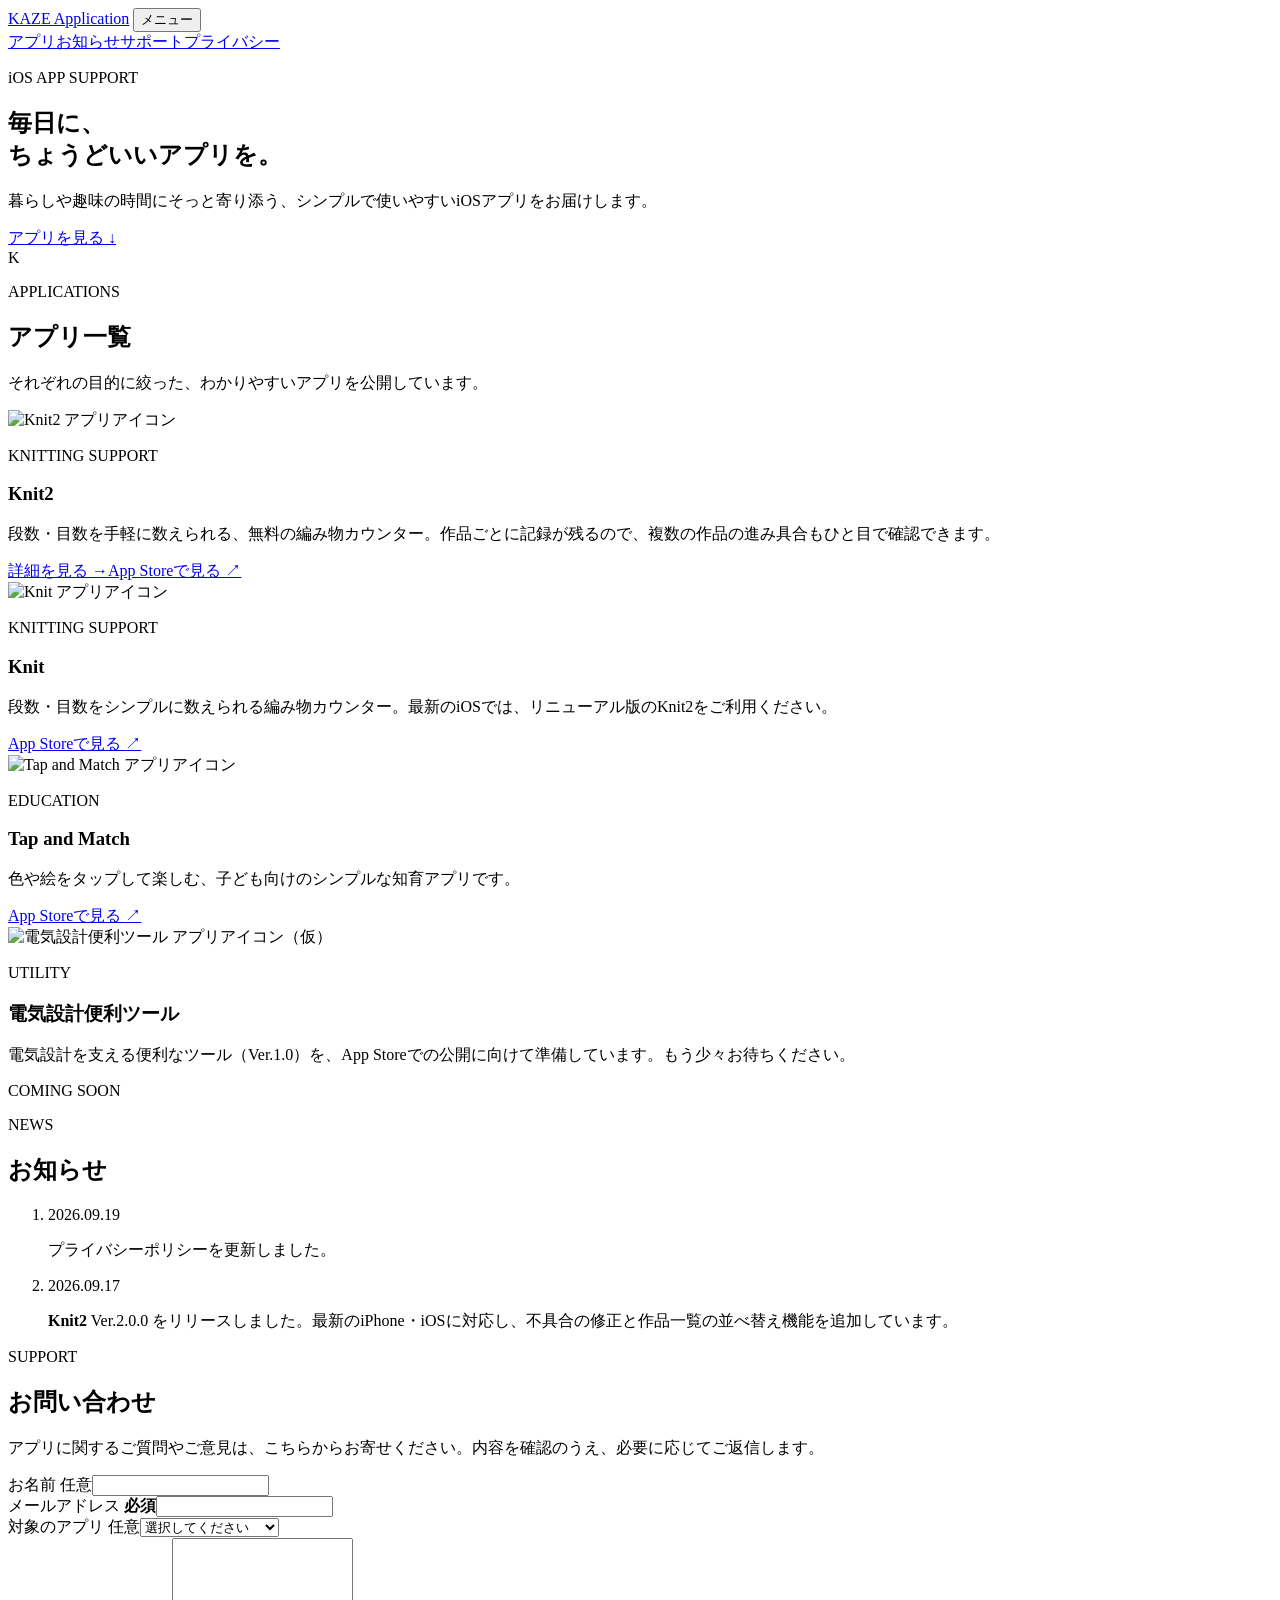
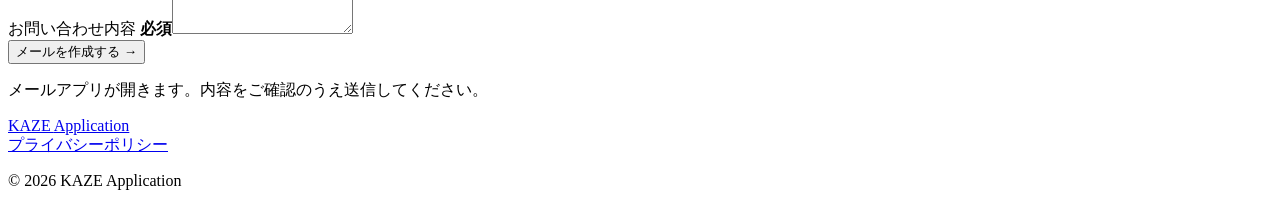
==== public/index.html @ a4b0baba "Add Knit2 detail page and link it from the top page Includes screenshots gallery, features, simple h" ====
<!doctype html>
<html lang="ja">
<head>
  <meta charset="utf-8"><meta name="viewport" content="width=device-width, initial-scale=1">
  <meta name="description" content="KAZE Application のiOSアプリサポートサイトです。">
  <meta property="og:title" content="KAZE Application | iOS App Support"><meta property="og:description" content="KAZE Application のiOSアプリサポートサイトです。"><meta property="og:type" content="website"><meta name="theme-color" content="#fbfbfa"><link rel="icon" href="/favicon.svg" type="image/svg+xml"><title>KAZE Application | iOS App Support</title><link rel="stylesheet" href="/assets/style.css">
</head>
<body>
  <header class="site-header">
    <a class="brand" href="#top" aria-label="KAZE Application ホーム">KAZE <span>Application</span></a>
    <button class="menu-button" type="button" aria-expanded="false" aria-controls="site-nav">メニュー</button>
    <nav id="site-nav" class="site-nav" aria-label="メインメニュー"><a href="#apps">アプリ</a><a href="#updates">お知らせ</a><a href="#support">サポート</a><a href="/policy/">プライバシー</a></nav>
  </header>
  <main id="top">
    <section class="hero">
      <div class="hero-copy"><p class="eyebrow">iOS APP SUPPORT</p><h1>毎日に、<br>ちょうどいいアプリを。</h1><p>暮らしや趣味の時間にそっと寄り添う、シンプルで使いやすいiOSアプリをお届けします。</p><a class="button primary" href="#apps">アプリを見る <span aria-hidden="true">↓</span></a></div>
      <div class="hero-mark" aria-hidden="true"><span>K</span><i></i><i></i><i></i></div>
    </section>
    <section id="apps" class="section apps-section">
      <div class="section-heading"><p class="eyebrow">APPLICATIONS</p><h2>アプリ一覧</h2><p>それぞれの目的に絞った、わかりやすいアプリを公開しています。</p></div>
      <div class="app-grid">
        <article class="app-card featured"><img src="/assets/knit2.png" alt="Knit2 アプリアイコン" width="512" height="512"><div class="app-content"><p class="app-type">KNITTING SUPPORT</p><h3>Knit2</h3><p>段数・目数を手軽に数えられる、無料の編み物カウンター。作品ごとに記録が残るので、複数の作品の進み具合もひと目で確認できます。</p><div class="card-links"><a class="text-link" href="/apps/knit2/">詳細を見る <span aria-hidden="true">→</span></a><a class="text-link" href="https://apps.apple.com/jp/app/id1512656007" target="_blank" rel="noopener noreferrer">App Storeで見る <span aria-hidden="true">↗</span></a></div></div></article>
        <article class="app-card"><img src="/assets/knit.png" alt="Knit アプリアイコン" width="235" height="235"><div class="app-content"><p class="app-type">KNITTING SUPPORT</p><h3>Knit</h3><p>段数・目数をシンプルに数えられる編み物カウンター。最新のiOSでは、リニューアル版のKnit2をご利用ください。</p><a class="text-link" href="https://apps.apple.com/jp/app/id473675243" target="_blank" rel="noopener noreferrer">App Storeで見る <span aria-hidden="true">↗</span></a></div></article>
        <article class="app-card"><img src="/assets/tap-and-match.png" alt="Tap and Match アプリアイコン" width="236" height="236"><div class="app-content"><p class="app-type">EDUCATION</p><h3>Tap and Match</h3><p>色や絵をタップして楽しむ、子ども向けのシンプルな知育アプリです。</p><a class="text-link" href="https://apps.apple.com/jp/app/id899115852" target="_blank" rel="noopener noreferrer">App Storeで見る <span aria-hidden="true">↗</span></a></div></article>
        <article class="app-card coming-soon"><img src="/assets/electrical-tools.svg" alt="電気設計便利ツール アプリアイコン（仮）" width="120" height="120"><div class="app-content"><p class="app-type">UTILITY</p><h3>電気設計便利ツール</h3><p>電気設計を支える便利なツール（Ver.1.0）を、App Storeでの公開に向けて準備しています。もう少々お待ちください。</p><span class="status">COMING SOON</span></div></article>
      </div>
    </section>
    <section id="updates" class="section updates-section"><div class="section-heading"><p class="eyebrow">NEWS</p><h2>お知らせ</h2></div><ol class="update-list"><li><time datetime="2026-09-19">2026.09.19</time><p>プライバシーポリシーを更新しました。</p></li><li><time datetime="2026-09-17">2026.09.17</time><p><strong>Knit2</strong> Ver.2.0.0 をリリースしました。最新のiPhone・iOSに対応し、不具合の修正と作品一覧の並べ替え機能を追加しています。</p></li></ol></section>
    <section id="support" class="section support-section">
      <div class="support-copy"><p class="eyebrow">SUPPORT</p><h2>お問い合わせ</h2><p>アプリに関するご質問やご意見は、こちらからお寄せください。内容を確認のうえ、必要に応じてご返信します。</p></div>
      <form id="contact-form" class="contact-form"><div class="form-row"><label for="name">お名前 <span>任意</span></label><input id="name" name="name" type="text" autocomplete="name"></div><div class="form-row"><label for="email">メールアドレス <b>必須</b></label><input id="email" name="email" type="email" autocomplete="email" required></div><div class="form-row"><label for="app">対象のアプリ <span>任意</span></label><select id="app" name="app"><option value="">選択してください</option><option>Knit2</option><option>Knit</option><option>Tap and Match</option><option>電気設計便利ツール</option><option>その他</option></select></div><div class="form-row"><label for="message">お問い合わせ内容 <b>必須</b></label><textarea id="message" name="message" rows="6" required></textarea></div><button class="button primary" type="submit">メールを作成する <span aria-hidden="true">→</span></button><p class="form-note">メールアプリが開きます。内容をご確認のうえ送信してください。</p></form>
    </section>
  </main>
  <footer class="site-footer"><a class="brand" href="#top">KAZE <span>Application</span></a><div><a href="/policy/">プライバシーポリシー</a><p>© <span id="year">2026</span> KAZE Application</p></div></footer>
  <script src="/assets/site.js"></script>
</body>
</html>
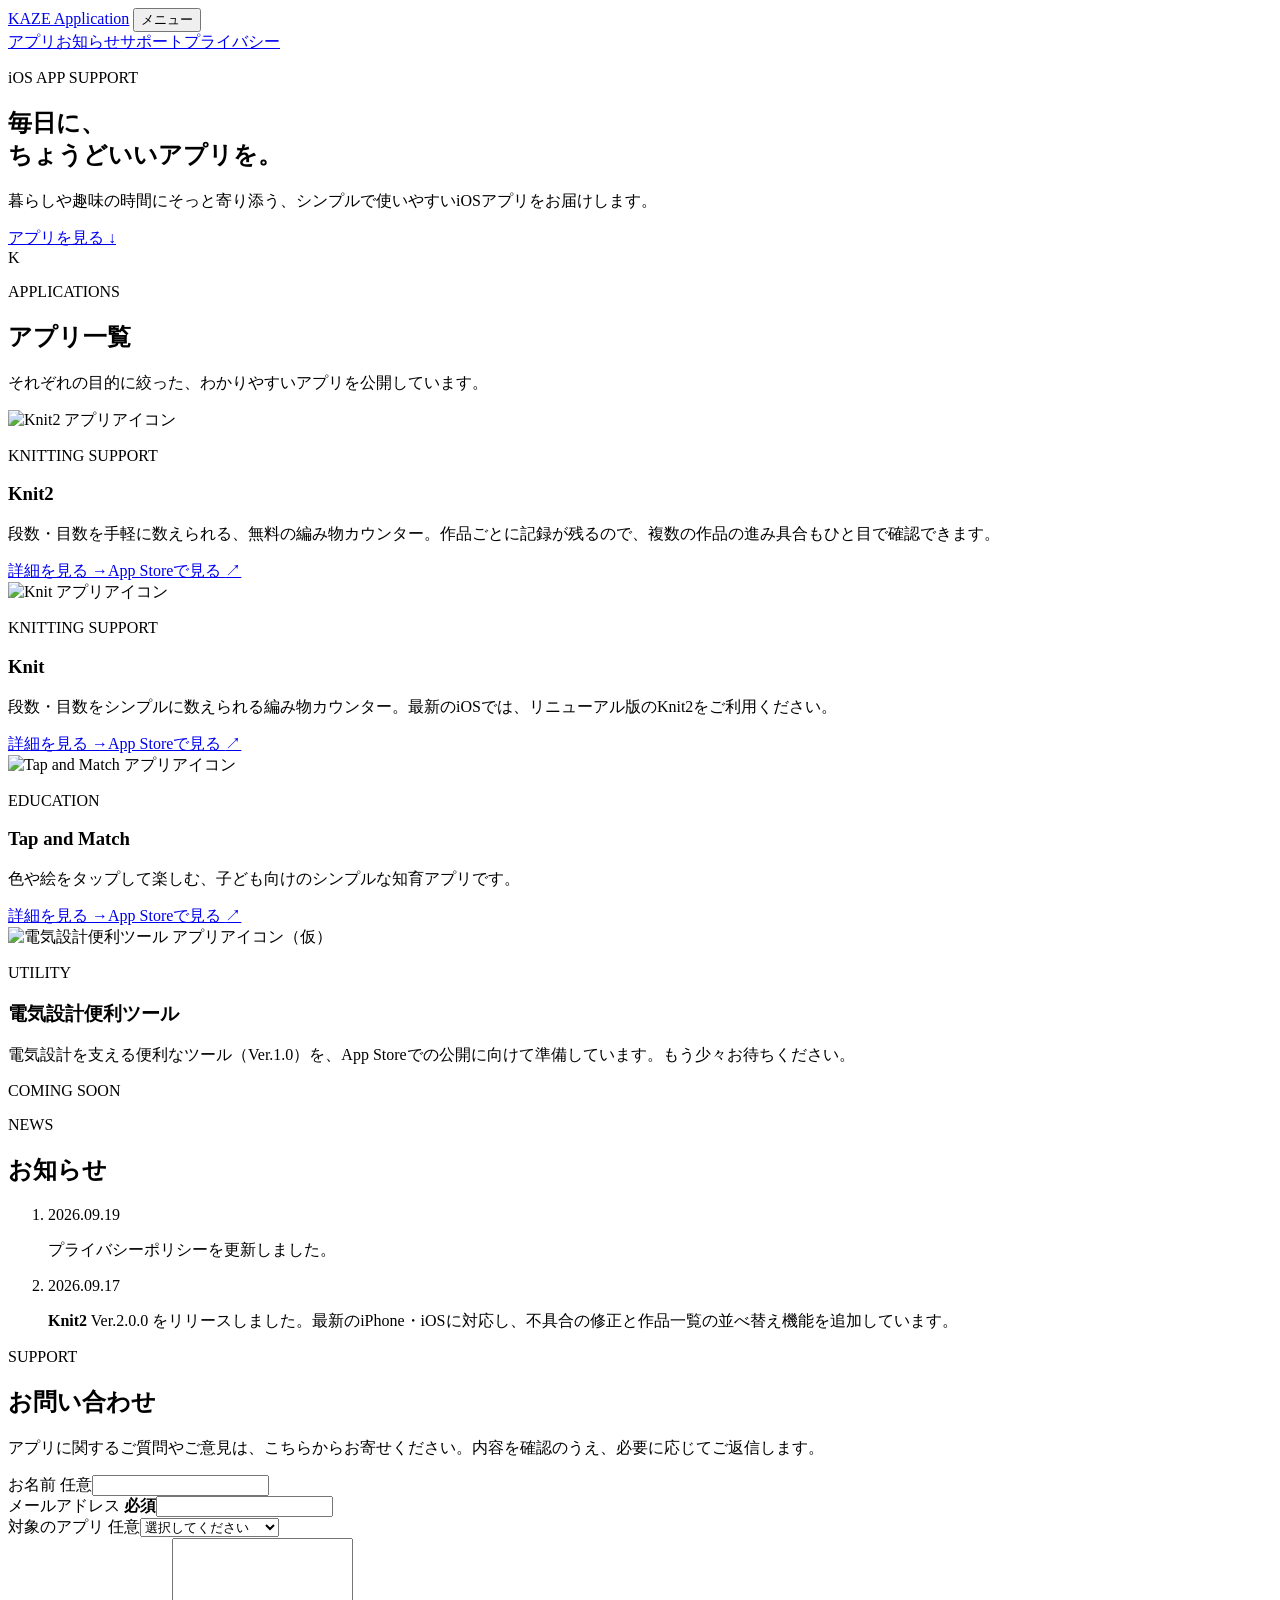
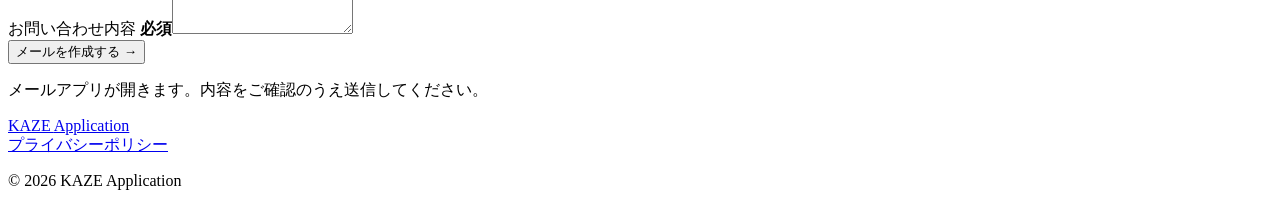
==== commit 7efd5697: "Add Knit and Tap and Match detail pages, link from top page Knit page carries a notice pointing to K" ====
--- a/public/index.html
+++ b/public/index.html
@@ -20,8 +20,8 @@
       <div class="section-heading"><p class="eyebrow">APPLICATIONS</p><h2>アプリ一覧</h2><p>それぞれの目的に絞った、わかりやすいアプリを公開しています。</p></div>
       <div class="app-grid">
         <article class="app-card featured"><img src="/assets/knit2.png" alt="Knit2 アプリアイコン" width="512" height="512"><div class="app-content"><p class="app-type">KNITTING SUPPORT</p><h3>Knit2</h3><p>段数・目数を手軽に数えられる、無料の編み物カウンター。作品ごとに記録が残るので、複数の作品の進み具合もひと目で確認できます。</p><div class="card-links"><a class="text-link" href="/apps/knit2/">詳細を見る <span aria-hidden="true">→</span></a><a class="text-link" href="https://apps.apple.com/jp/app/id1512656007" target="_blank" rel="noopener noreferrer">App Storeで見る <span aria-hidden="true">↗</span></a></div></div></article>
-        <article class="app-card"><img src="/assets/knit.png" alt="Knit アプリアイコン" width="235" height="235"><div class="app-content"><p class="app-type">KNITTING SUPPORT</p><h3>Knit</h3><p>段数・目数をシンプルに数えられる編み物カウンター。最新のiOSでは、リニューアル版のKnit2をご利用ください。</p><a class="text-link" href="https://apps.apple.com/jp/app/id473675243" target="_blank" rel="noopener noreferrer">App Storeで見る <span aria-hidden="true">↗</span></a></div></article>
-        <article class="app-card"><img src="/assets/tap-and-match.png" alt="Tap and Match アプリアイコン" width="236" height="236"><div class="app-content"><p class="app-type">EDUCATION</p><h3>Tap and Match</h3><p>色や絵をタップして楽しむ、子ども向けのシンプルな知育アプリです。</p><a class="text-link" href="https://apps.apple.com/jp/app/id899115852" target="_blank" rel="noopener noreferrer">App Storeで見る <span aria-hidden="true">↗</span></a></div></article>
+        <article class="app-card"><img src="/assets/knit.png" alt="Knit アプリアイコン" width="235" height="235"><div class="app-content"><p class="app-type">KNITTING SUPPORT</p><h3>Knit</h3><p>段数・目数をシンプルに数えられる編み物カウンター。最新のiOSでは、リニューアル版のKnit2をご利用ください。</p><div class="card-links"><a class="text-link" href="/apps/knit/">詳細を見る <span aria-hidden="true">→</span></a><a class="text-link" href="https://apps.apple.com/jp/app/id473675243" target="_blank" rel="noopener noreferrer">App Storeで見る <span aria-hidden="true">↗</span></a></div></div></article>
+        <article class="app-card"><img src="/assets/tap-and-match.png" alt="Tap and Match アプリアイコン" width="236" height="236"><div class="app-content"><p class="app-type">EDUCATION</p><h3>Tap and Match</h3><p>色や絵をタップして楽しむ、子ども向けのシンプルな知育アプリです。</p><div class="card-links"><a class="text-link" href="/apps/tap-and-match/">詳細を見る <span aria-hidden="true">→</span></a><a class="text-link" href="https://apps.apple.com/jp/app/id899115852" target="_blank" rel="noopener noreferrer">App Storeで見る <span aria-hidden="true">↗</span></a></div></div></article>
         <article class="app-card coming-soon"><img src="/assets/electrical-tools.svg" alt="電気設計便利ツール アプリアイコン（仮）" width="120" height="120"><div class="app-content"><p class="app-type">UTILITY</p><h3>電気設計便利ツール</h3><p>電気設計を支える便利なツール（Ver.1.0）を、App Storeでの公開に向けて準備しています。もう少々お待ちください。</p><span class="status">COMING SOON</span></div></article>
       </div>
     </section>
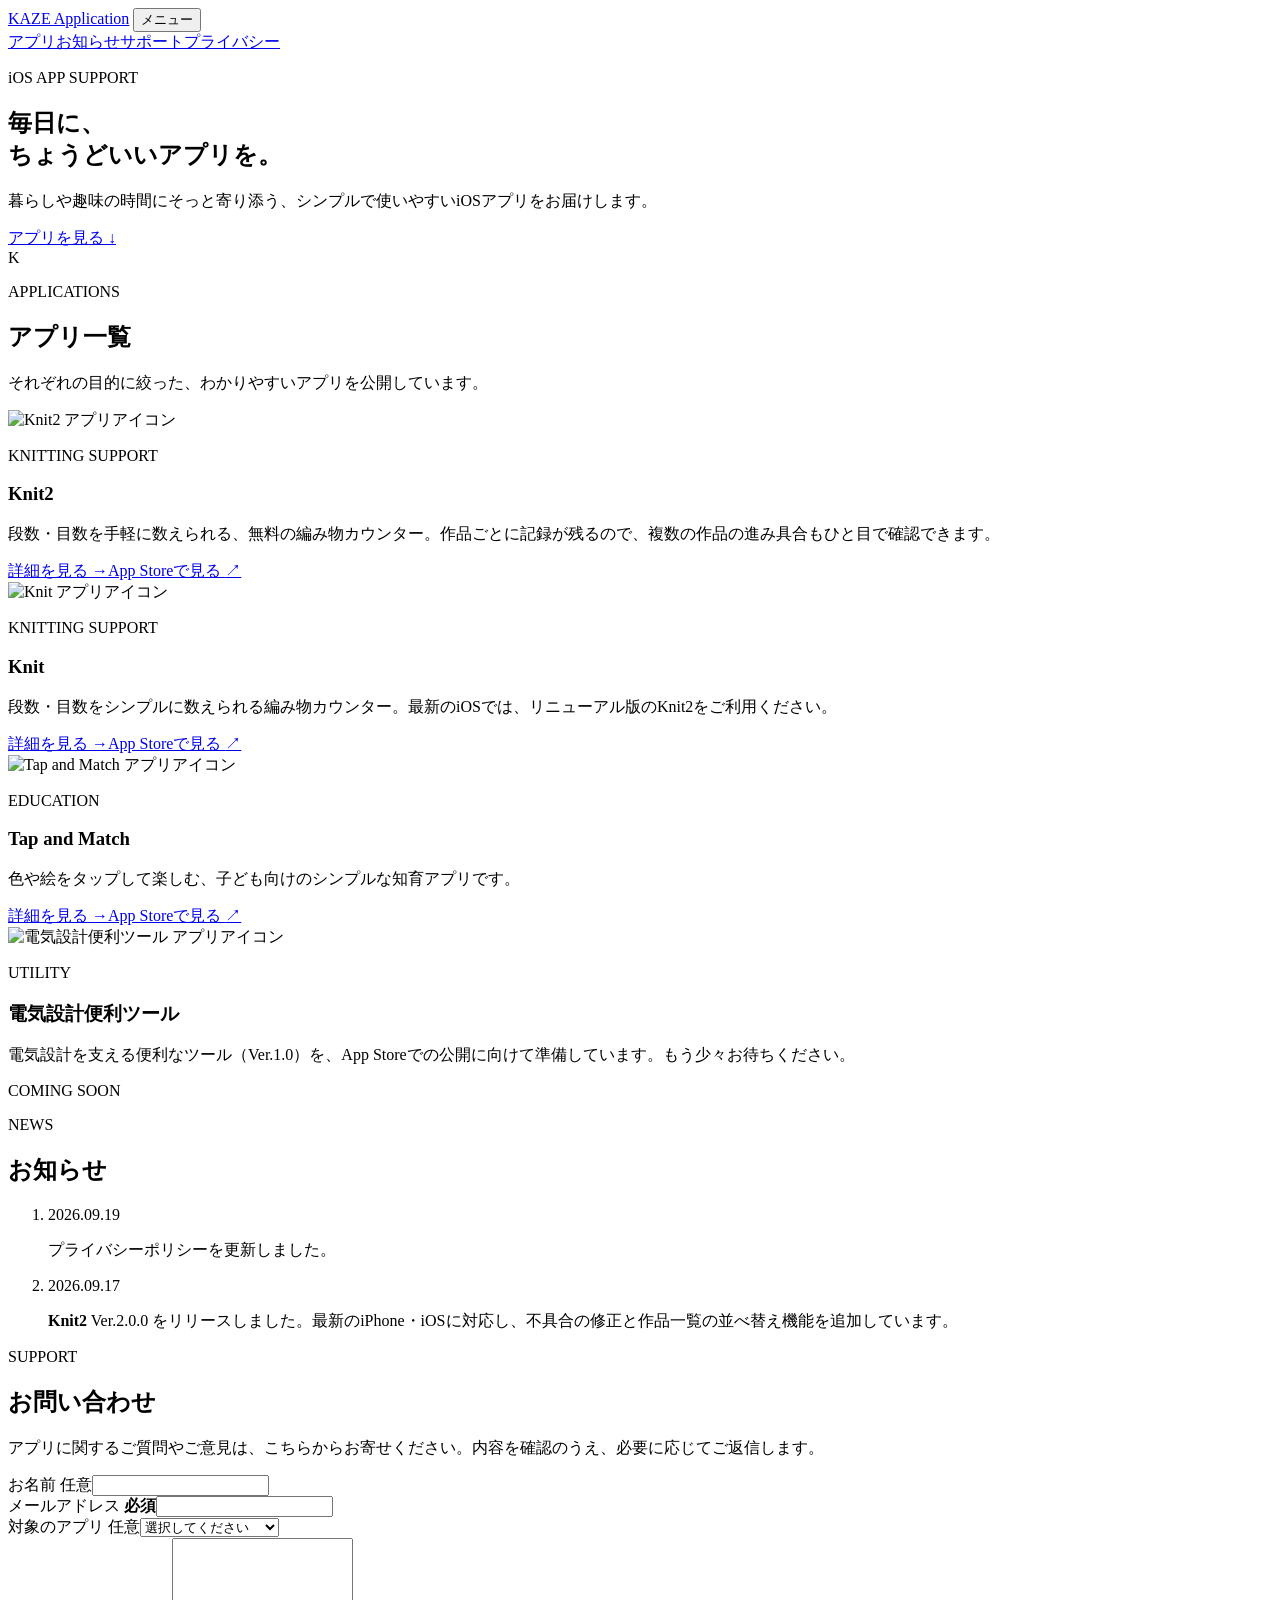
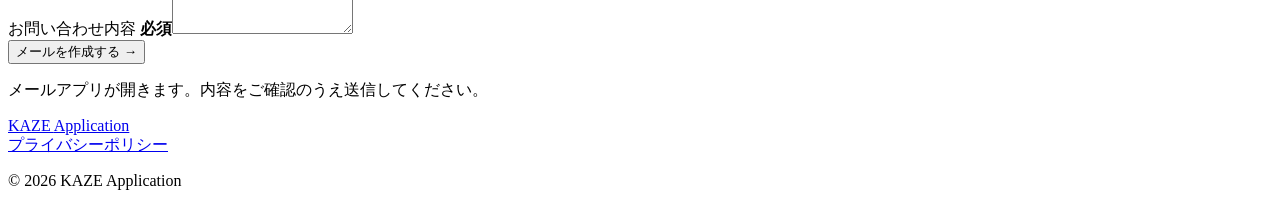
==== commit 0b595768: "Replace Electrical Design Tools placeholder icon with the real app icon Co-Authored-By: Claude Sonne" ====
--- a/public/index.html
+++ b/public/index.html
@@ -22,7 +22,7 @@
         <article class="app-card featured"><img src="/assets/knit2.png" alt="Knit2 アプリアイコン" width="512" height="512"><div class="app-content"><p class="app-type">KNITTING SUPPORT</p><h3>Knit2</h3><p>段数・目数を手軽に数えられる、無料の編み物カウンター。作品ごとに記録が残るので、複数の作品の進み具合もひと目で確認できます。</p><div class="card-links"><a class="text-link" href="/apps/knit2/">詳細を見る <span aria-hidden="true">→</span></a><a class="text-link" href="https://apps.apple.com/jp/app/id1512656007" target="_blank" rel="noopener noreferrer">App Storeで見る <span aria-hidden="true">↗</span></a></div></div></article>
         <article class="app-card"><img src="/assets/knit.png" alt="Knit アプリアイコン" width="235" height="235"><div class="app-content"><p class="app-type">KNITTING SUPPORT</p><h3>Knit</h3><p>段数・目数をシンプルに数えられる編み物カウンター。最新のiOSでは、リニューアル版のKnit2をご利用ください。</p><div class="card-links"><a class="text-link" href="/apps/knit/">詳細を見る <span aria-hidden="true">→</span></a><a class="text-link" href="https://apps.apple.com/jp/app/id473675243" target="_blank" rel="noopener noreferrer">App Storeで見る <span aria-hidden="true">↗</span></a></div></div></article>
         <article class="app-card"><img src="/assets/tap-and-match.png" alt="Tap and Match アプリアイコン" width="236" height="236"><div class="app-content"><p class="app-type">EDUCATION</p><h3>Tap and Match</h3><p>色や絵をタップして楽しむ、子ども向けのシンプルな知育アプリです。</p><div class="card-links"><a class="text-link" href="/apps/tap-and-match/">詳細を見る <span aria-hidden="true">→</span></a><a class="text-link" href="https://apps.apple.com/jp/app/id899115852" target="_blank" rel="noopener noreferrer">App Storeで見る <span aria-hidden="true">↗</span></a></div></div></article>
-        <article class="app-card coming-soon"><img src="/assets/electrical-tools.svg" alt="電気設計便利ツール アプリアイコン（仮）" width="120" height="120"><div class="app-content"><p class="app-type">UTILITY</p><h3>電気設計便利ツール</h3><p>電気設計を支える便利なツール（Ver.1.0）を、App Storeでの公開に向けて準備しています。もう少々お待ちください。</p><span class="status">COMING SOON</span></div></article>
+        <article class="app-card coming-soon"><img src="/assets/electrical-tools.png" alt="電気設計便利ツール アプリアイコン" width="512" height="512"><div class="app-content"><p class="app-type">UTILITY</p><h3>電気設計<span class="nb">便利ツール</span></h3><p>電気設計を支える便利なツール（Ver.1.0）を、App Storeでの公開に向けて準備しています。もう少々お待ちください。</p><span class="status">COMING SOON</span></div></article>
       </div>
     </section>
     <section id="updates" class="section updates-section"><div class="section-heading"><p class="eyebrow">NEWS</p><h2>お知らせ</h2></div><ol class="update-list"><li><time datetime="2026-09-19">2026.09.19</time><p>プライバシーポリシーを更新しました。</p></li><li><time datetime="2026-09-17">2026.09.17</time><p><strong>Knit2</strong> Ver.2.0.0 をリリースしました。最新のiPhone・iOSに対応し、不具合の修正と作品一覧の並べ替え機能を追加しています。</p></li></ol></section>
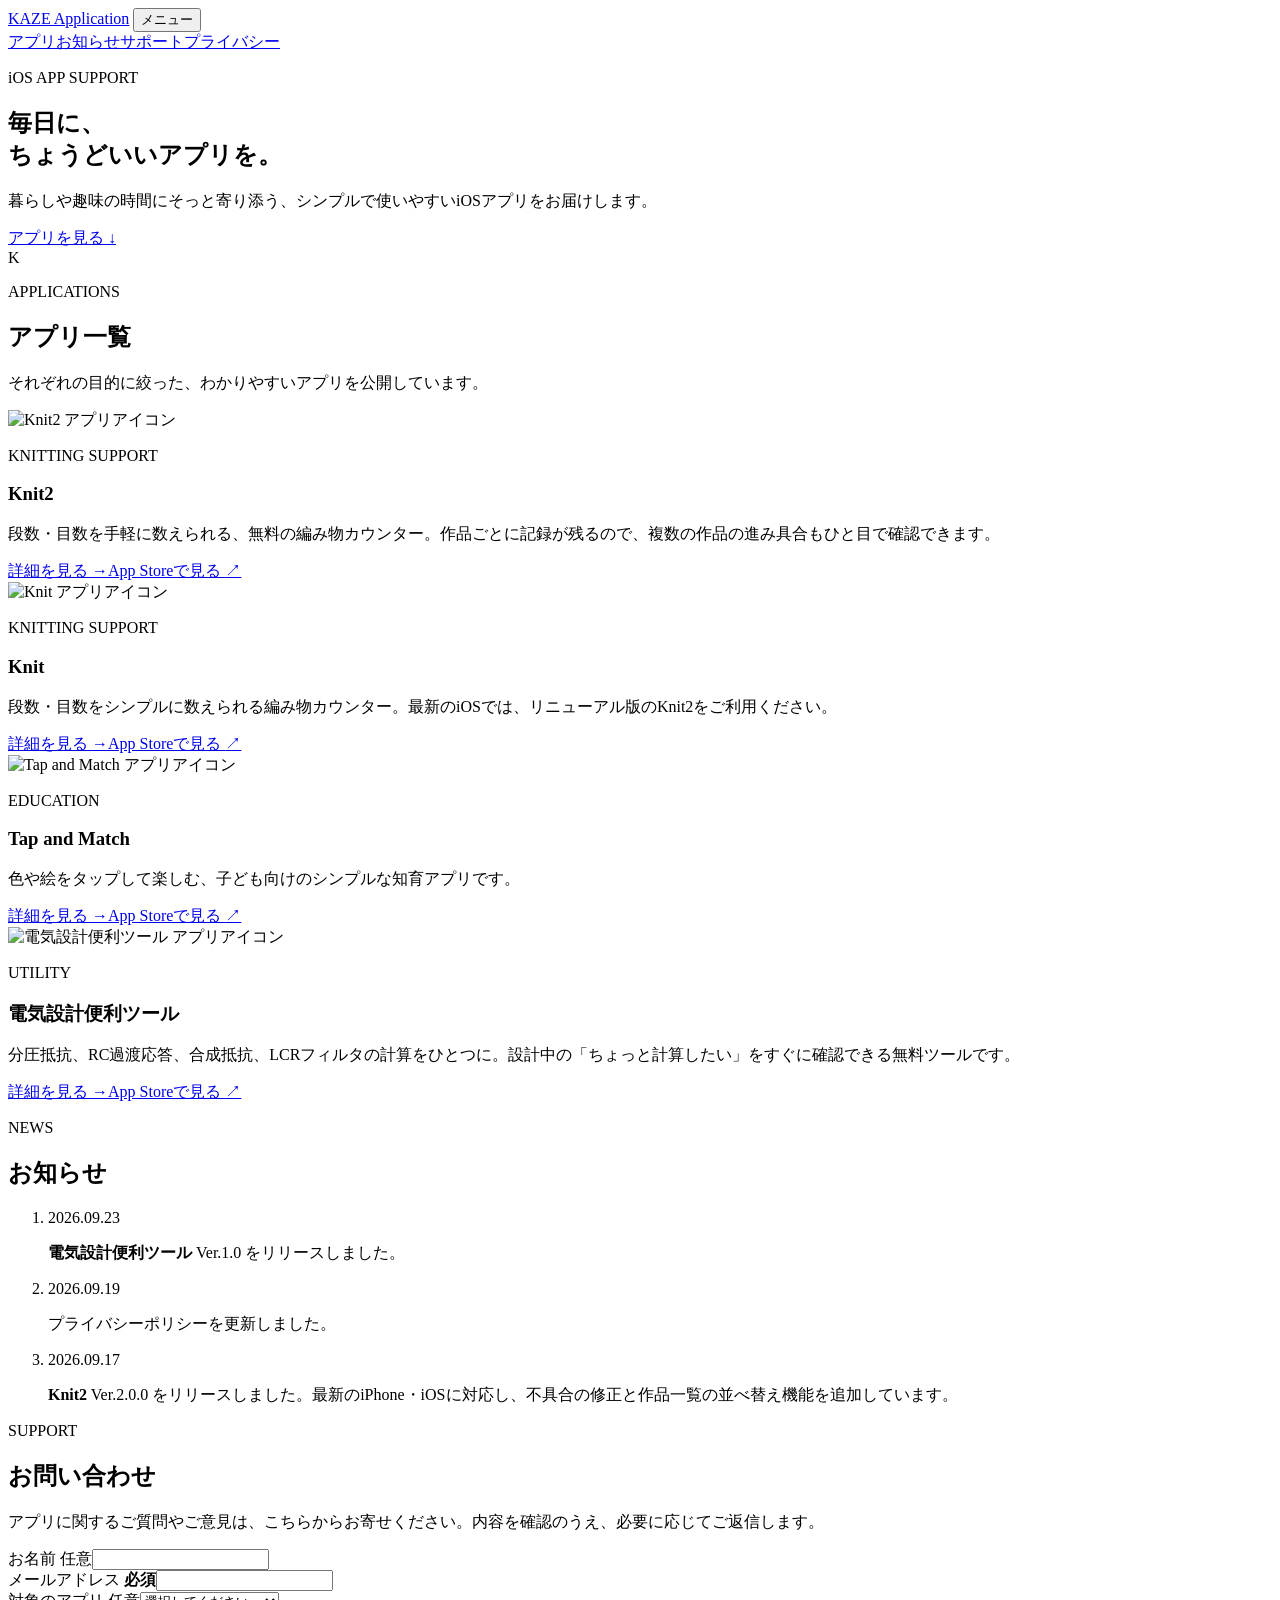
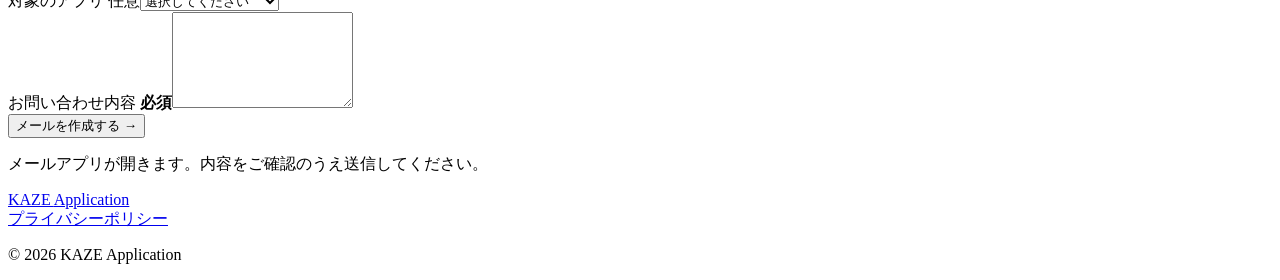
==== commit 33ad95b1: "Release Electrical Design Tools: add detail page, switch top card to released state, add news Co-Aut" ====
--- a/public/index.html
+++ b/public/index.html
@@ -22,10 +22,10 @@
         <article class="app-card featured"><img src="/assets/knit2.png" alt="Knit2 アプリアイコン" width="512" height="512"><div class="app-content"><p class="app-type">KNITTING SUPPORT</p><h3>Knit2</h3><p>段数・目数を手軽に数えられる、無料の編み物カウンター。作品ごとに記録が残るので、複数の作品の進み具合もひと目で確認できます。</p><div class="card-links"><a class="text-link" href="/apps/knit2/">詳細を見る <span aria-hidden="true">→</span></a><a class="text-link" href="https://apps.apple.com/jp/app/id1512656007" target="_blank" rel="noopener noreferrer">App Storeで見る <span aria-hidden="true">↗</span></a></div></div></article>
         <article class="app-card"><img src="/assets/knit.png" alt="Knit アプリアイコン" width="235" height="235"><div class="app-content"><p class="app-type">KNITTING SUPPORT</p><h3>Knit</h3><p>段数・目数をシンプルに数えられる編み物カウンター。最新のiOSでは、リニューアル版のKnit2をご利用ください。</p><div class="card-links"><a class="text-link" href="/apps/knit/">詳細を見る <span aria-hidden="true">→</span></a><a class="text-link" href="https://apps.apple.com/jp/app/id473675243" target="_blank" rel="noopener noreferrer">App Storeで見る <span aria-hidden="true">↗</span></a></div></div></article>
         <article class="app-card"><img src="/assets/tap-and-match.png" alt="Tap and Match アプリアイコン" width="236" height="236"><div class="app-content"><p class="app-type">EDUCATION</p><h3>Tap and Match</h3><p>色や絵をタップして楽しむ、子ども向けのシンプルな知育アプリです。</p><div class="card-links"><a class="text-link" href="/apps/tap-and-match/">詳細を見る <span aria-hidden="true">→</span></a><a class="text-link" href="https://apps.apple.com/jp/app/id899115852" target="_blank" rel="noopener noreferrer">App Storeで見る <span aria-hidden="true">↗</span></a></div></div></article>
-        <article class="app-card coming-soon"><img src="/assets/electrical-tools.png" alt="電気設計便利ツール アプリアイコン" width="512" height="512"><div class="app-content"><p class="app-type">UTILITY</p><h3>電気設計<span class="nb">便利ツール</span></h3><p>電気設計を支える便利なツール（Ver.1.0）を、App Storeでの公開に向けて準備しています。もう少々お待ちください。</p><span class="status">COMING SOON</span></div></article>
+        <article class="app-card"><img src="/assets/electrical-tools.png" alt="電気設計便利ツール アプリアイコン" width="512" height="512"><div class="app-content"><p class="app-type">UTILITY</p><h3>電気設計<span class="nb">便利ツール</span></h3><p>分圧抵抗、RC過渡応答、合成抵抗、LCRフィルタの計算をひとつに。設計中の「ちょっと計算したい」をすぐに確認できる無料ツールです。</p><div class="card-links"><a class="text-link" href="/apps/electrical-tools/">詳細を見る <span aria-hidden="true">→</span></a><a class="text-link" href="https://apps.apple.com/jp/app/id6813253796" target="_blank" rel="noopener noreferrer">App Storeで見る <span aria-hidden="true">↗</span></a></div></div></article>
       </div>
     </section>
-    <section id="updates" class="section updates-section"><div class="section-heading"><p class="eyebrow">NEWS</p><h2>お知らせ</h2></div><ol class="update-list"><li><time datetime="2026-09-19">2026.09.19</time><p>プライバシーポリシーを更新しました。</p></li><li><time datetime="2026-09-17">2026.09.17</time><p><strong>Knit2</strong> Ver.2.0.0 をリリースしました。最新のiPhone・iOSに対応し、不具合の修正と作品一覧の並べ替え機能を追加しています。</p></li></ol></section>
+    <section id="updates" class="section updates-section"><div class="section-heading"><p class="eyebrow">NEWS</p><h2>お知らせ</h2></div><ol class="update-list"><li><time datetime="2026-09-23">2026.09.23</time><p><strong>電気設計便利ツール</strong> Ver.1.0 をリリースしました。</p></li><li><time datetime="2026-09-19">2026.09.19</time><p>プライバシーポリシーを更新しました。</p></li><li><time datetime="2026-09-17">2026.09.17</time><p><strong>Knit2</strong> Ver.2.0.0 をリリースしました。最新のiPhone・iOSに対応し、不具合の修正と作品一覧の並べ替え機能を追加しています。</p></li></ol></section>
     <section id="support" class="section support-section">
       <div class="support-copy"><p class="eyebrow">SUPPORT</p><h2>お問い合わせ</h2><p>アプリに関するご質問やご意見は、こちらからお寄せください。内容を確認のうえ、必要に応じてご返信します。</p></div>
       <form id="contact-form" class="contact-form"><div class="form-row"><label for="name">お名前 <span>任意</span></label><input id="name" name="name" type="text" autocomplete="name"></div><div class="form-row"><label for="email">メールアドレス <b>必須</b></label><input id="email" name="email" type="email" autocomplete="email" required></div><div class="form-row"><label for="app">対象のアプリ <span>任意</span></label><select id="app" name="app"><option value="">選択してください</option><option>Knit2</option><option>Knit</option><option>Tap and Match</option><option>電気設計便利ツール</option><option>その他</option></select></div><div class="form-row"><label for="message">お問い合わせ内容 <b>必須</b></label><textarea id="message" name="message" rows="6" required></textarea></div><button class="button primary" type="submit">メールを作成する <span aria-hidden="true">→</span></button><p class="form-note">メールアプリが開きます。内容をご確認のうえ送信してください。</p></form>
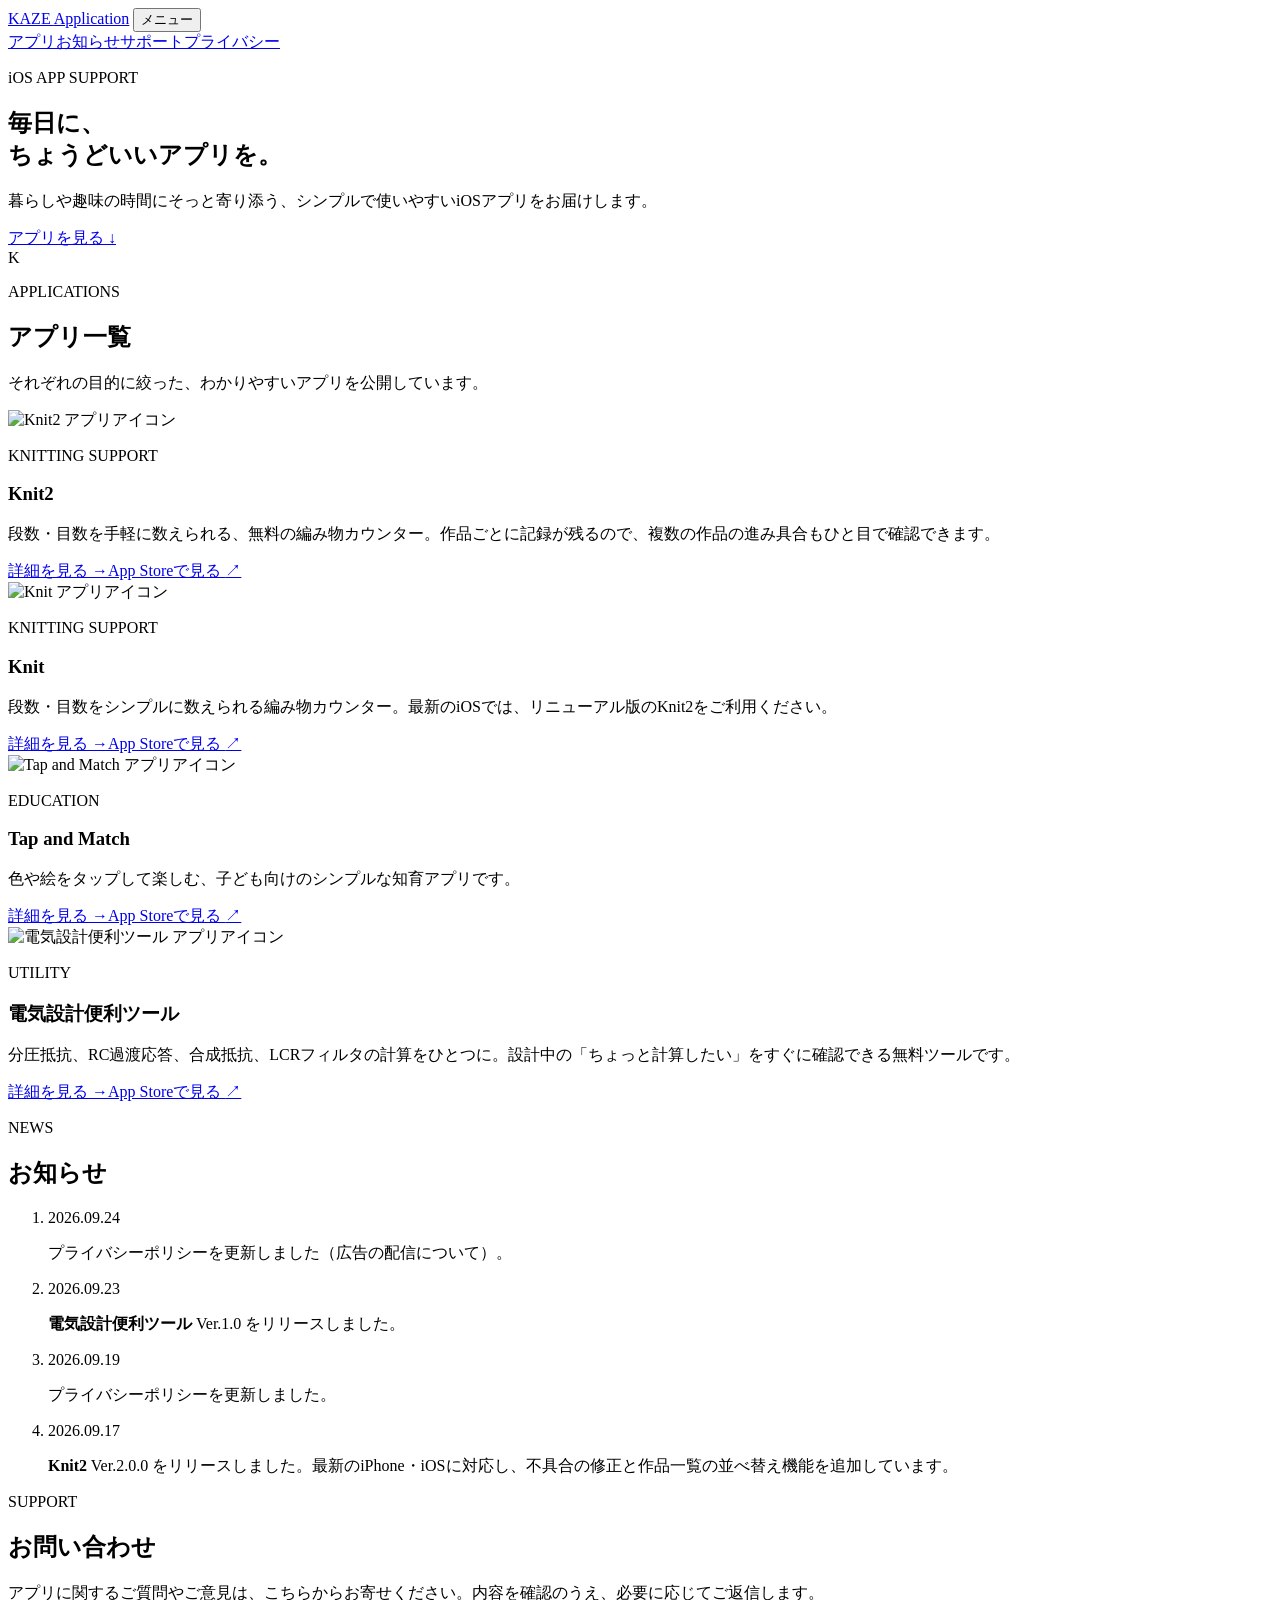
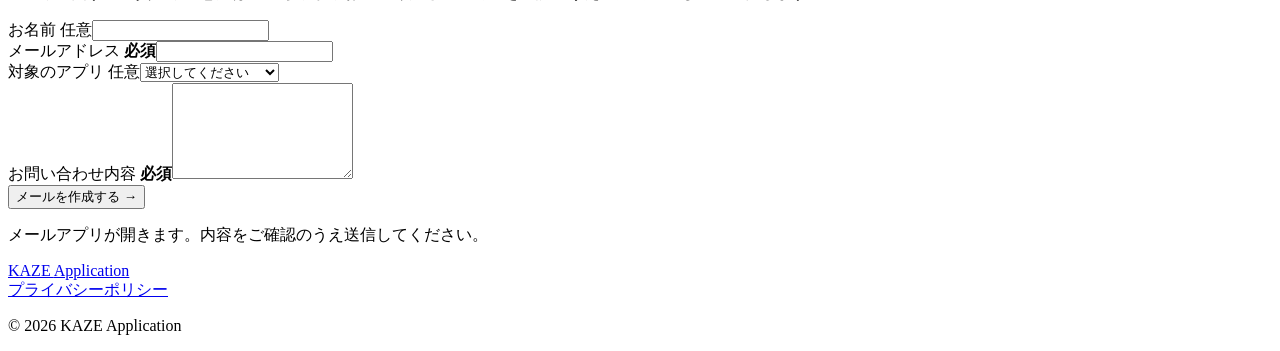
==== commit 3d1ba86c: "Update privacy policy for AdMob ad delivery (draft for review) Co-Authored-By: Claude Sonnet 5 <nore" ====
--- a/public/index.html
+++ b/public/index.html
@@ -25,7 +25,7 @@
         <article class="app-card"><img src="/assets/electrical-tools.png" alt="電気設計便利ツール アプリアイコン" width="512" height="512"><div class="app-content"><p class="app-type">UTILITY</p><h3>電気設計<span class="nb">便利ツール</span></h3><p>分圧抵抗、RC過渡応答、合成抵抗、LCRフィルタの計算をひとつに。設計中の「ちょっと計算したい」をすぐに確認できる無料ツールです。</p><div class="card-links"><a class="text-link" href="/apps/electrical-tools/">詳細を見る <span aria-hidden="true">→</span></a><a class="text-link" href="https://apps.apple.com/jp/app/id6813253796" target="_blank" rel="noopener noreferrer">App Storeで見る <span aria-hidden="true">↗</span></a></div></div></article>
       </div>
     </section>
-    <section id="updates" class="section updates-section"><div class="section-heading"><p class="eyebrow">NEWS</p><h2>お知らせ</h2></div><ol class="update-list"><li><time datetime="2026-09-23">2026.09.23</time><p><strong>電気設計便利ツール</strong> Ver.1.0 をリリースしました。</p></li><li><time datetime="2026-09-19">2026.09.19</time><p>プライバシーポリシーを更新しました。</p></li><li><time datetime="2026-09-17">2026.09.17</time><p><strong>Knit2</strong> Ver.2.0.0 をリリースしました。最新のiPhone・iOSに対応し、不具合の修正と作品一覧の並べ替え機能を追加しています。</p></li></ol></section>
+    <section id="updates" class="section updates-section"><div class="section-heading"><p class="eyebrow">NEWS</p><h2>お知らせ</h2></div><ol class="update-list"><li><time datetime="2026-09-24">2026.09.24</time><p>プライバシーポリシーを更新しました（広告の配信について）。</p></li><li><time datetime="2026-09-23">2026.09.23</time><p><strong>電気設計便利ツール</strong> Ver.1.0 をリリースしました。</p></li><li><time datetime="2026-09-19">2026.09.19</time><p>プライバシーポリシーを更新しました。</p></li><li><time datetime="2026-09-17">2026.09.17</time><p><strong>Knit2</strong> Ver.2.0.0 をリリースしました。最新のiPhone・iOSに対応し、不具合の修正と作品一覧の並べ替え機能を追加しています。</p></li></ol></section>
     <section id="support" class="section support-section">
       <div class="support-copy"><p class="eyebrow">SUPPORT</p><h2>お問い合わせ</h2><p>アプリに関するご質問やご意見は、こちらからお寄せください。内容を確認のうえ、必要に応じてご返信します。</p></div>
       <form id="contact-form" class="contact-form"><div class="form-row"><label for="name">お名前 <span>任意</span></label><input id="name" name="name" type="text" autocomplete="name"></div><div class="form-row"><label for="email">メールアドレス <b>必須</b></label><input id="email" name="email" type="email" autocomplete="email" required></div><div class="form-row"><label for="app">対象のアプリ <span>任意</span></label><select id="app" name="app"><option value="">選択してください</option><option>Knit2</option><option>Knit</option><option>Tap and Match</option><option>電気設計便利ツール</option><option>その他</option></select></div><div class="form-row"><label for="message">お問い合わせ内容 <b>必須</b></label><textarea id="message" name="message" rows="6" required></textarea></div><button class="button primary" type="submit">メールを作成する <span aria-hidden="true">→</span></button><p class="form-note">メールアプリが開きます。内容をご確認のうえ送信してください。</p></form>
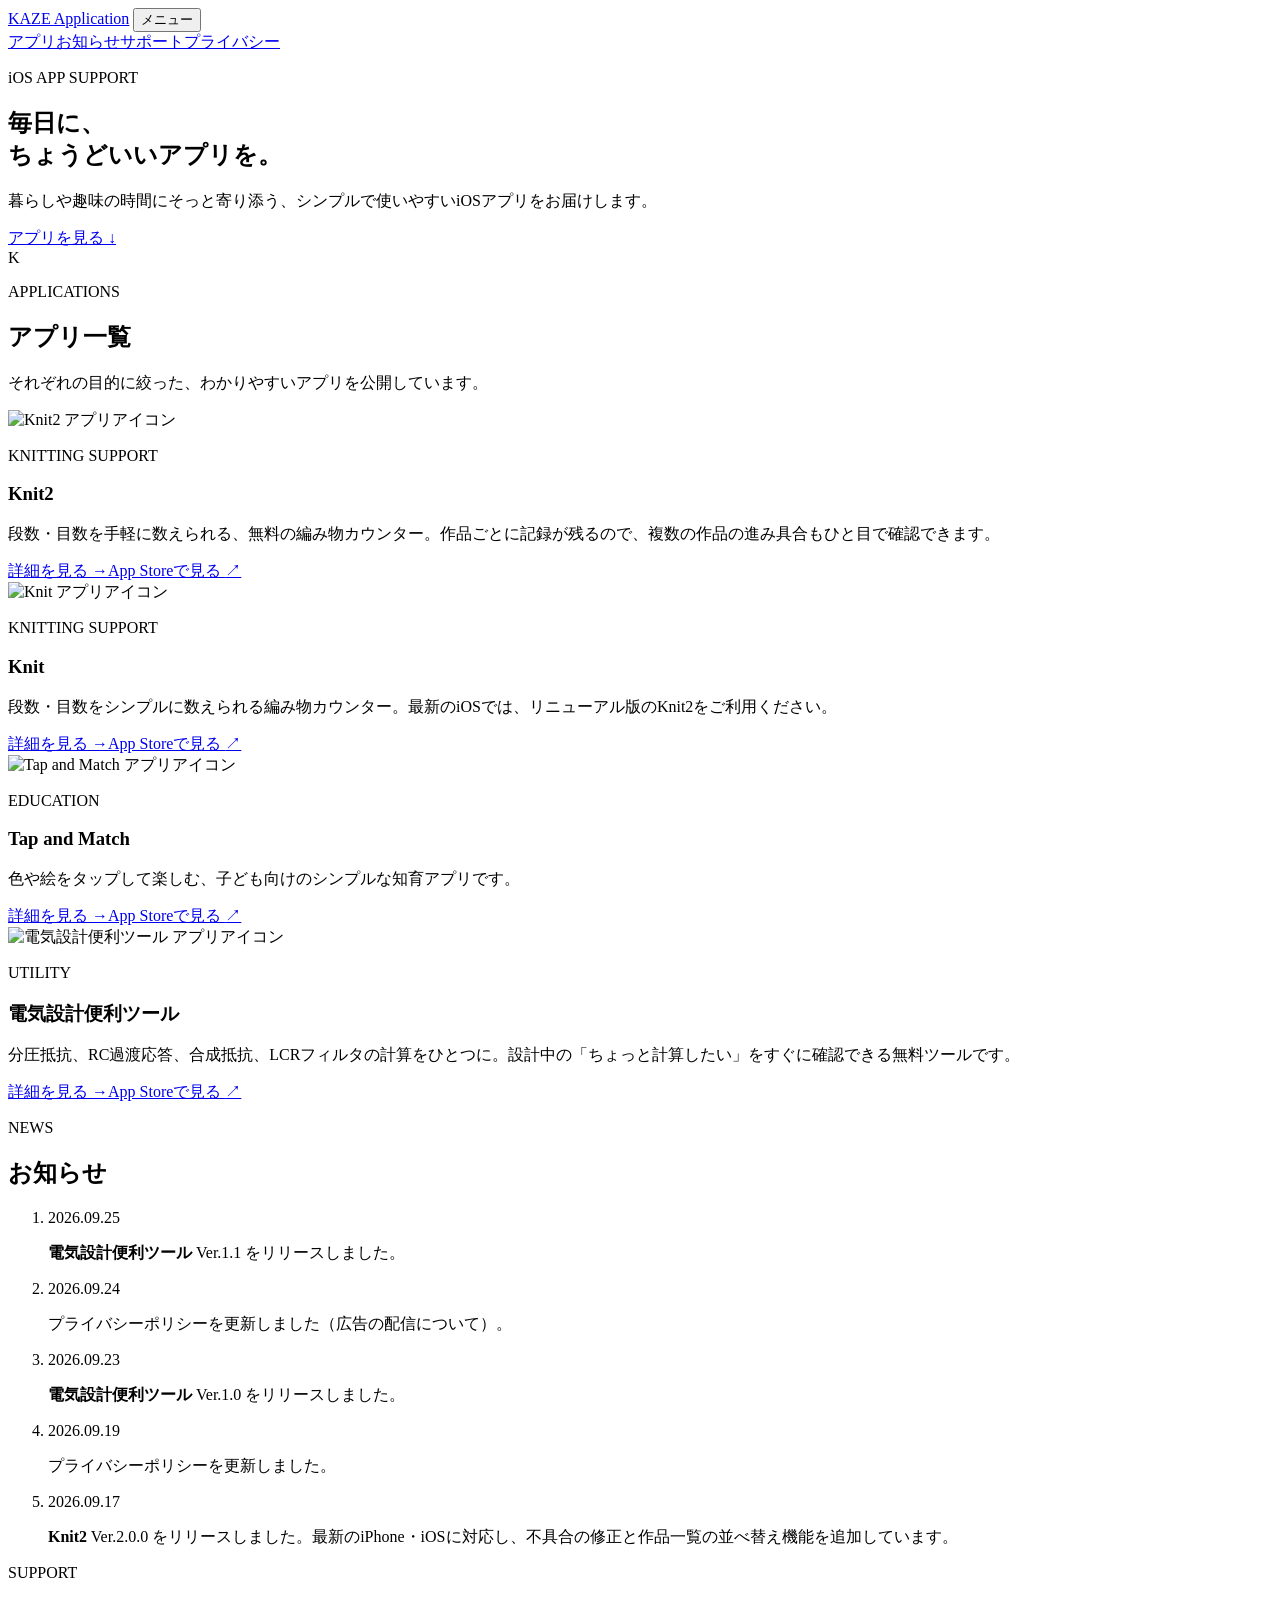
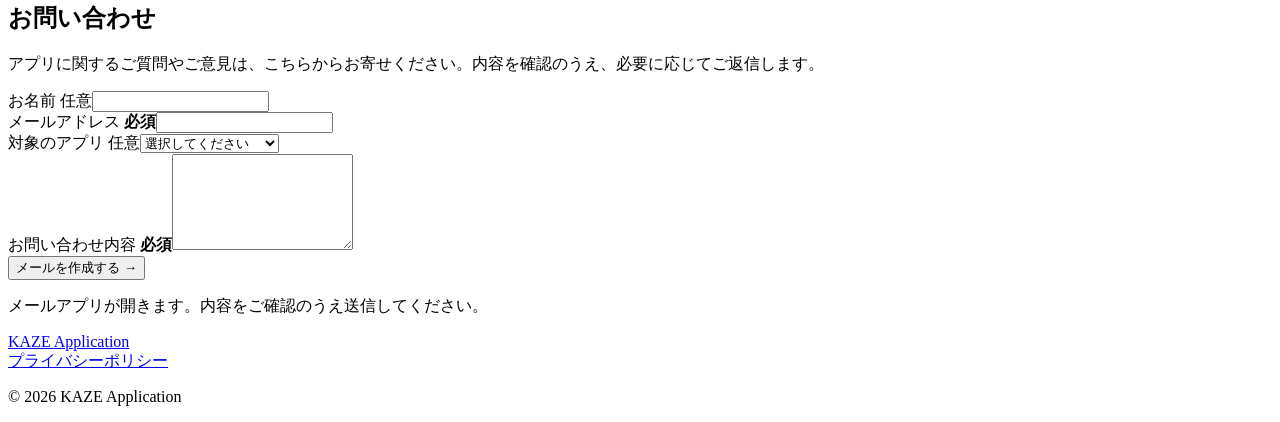
==== commit 96e9d802: "Publish Electrical Design Tools Ver.1.1 history and news Release notes match the App Store text. Rel" ====
--- a/public/index.html
+++ b/public/index.html
@@ -25,7 +25,7 @@
         <article class="app-card"><img src="/assets/electrical-tools.png" alt="電気設計便利ツール アプリアイコン" width="512" height="512"><div class="app-content"><p class="app-type">UTILITY</p><h3>電気設計<span class="nb">便利ツール</span></h3><p>分圧抵抗、RC過渡応答、合成抵抗、LCRフィルタの計算をひとつに。設計中の「ちょっと計算したい」をすぐに確認できる無料ツールです。</p><div class="card-links"><a class="text-link" href="/apps/electrical-tools/">詳細を見る <span aria-hidden="true">→</span></a><a class="text-link" href="https://apps.apple.com/jp/app/id6813253796" target="_blank" rel="noopener noreferrer">App Storeで見る <span aria-hidden="true">↗</span></a></div></div></article>
       </div>
     </section>
-    <section id="updates" class="section updates-section"><div class="section-heading"><p class="eyebrow">NEWS</p><h2>お知らせ</h2></div><ol class="update-list"><li><time datetime="2026-09-24">2026.09.24</time><p>プライバシーポリシーを更新しました（広告の配信について）。</p></li><li><time datetime="2026-09-23">2026.09.23</time><p><strong>電気設計便利ツール</strong> Ver.1.0 をリリースしました。</p></li><li><time datetime="2026-09-19">2026.09.19</time><p>プライバシーポリシーを更新しました。</p></li><li><time datetime="2026-09-17">2026.09.17</time><p><strong>Knit2</strong> Ver.2.0.0 をリリースしました。最新のiPhone・iOSに対応し、不具合の修正と作品一覧の並べ替え機能を追加しています。</p></li></ol></section>
+    <section id="updates" class="section updates-section"><div class="section-heading"><p class="eyebrow">NEWS</p><h2>お知らせ</h2></div><ol class="update-list"><li><time datetime="2026-09-25">2026.09.25</time><p><strong>電気設計便利ツール</strong> Ver.1.1 をリリースしました。</p></li><li><time datetime="2026-09-24">2026.09.24</time><p>プライバシーポリシーを更新しました（広告の配信について）。</p></li><li><time datetime="2026-09-23">2026.09.23</time><p><strong>電気設計便利ツール</strong> Ver.1.0 をリリースしました。</p></li><li><time datetime="2026-09-19">2026.09.19</time><p>プライバシーポリシーを更新しました。</p></li><li><time datetime="2026-09-17">2026.09.17</time><p><strong>Knit2</strong> Ver.2.0.0 をリリースしました。最新のiPhone・iOSに対応し、不具合の修正と作品一覧の並べ替え機能を追加しています。</p></li></ol></section>
     <section id="support" class="section support-section">
       <div class="support-copy"><p class="eyebrow">SUPPORT</p><h2>お問い合わせ</h2><p>アプリに関するご質問やご意見は、こちらからお寄せください。内容を確認のうえ、必要に応じてご返信します。</p></div>
       <form id="contact-form" class="contact-form"><div class="form-row"><label for="name">お名前 <span>任意</span></label><input id="name" name="name" type="text" autocomplete="name"></div><div class="form-row"><label for="email">メールアドレス <b>必須</b></label><input id="email" name="email" type="email" autocomplete="email" required></div><div class="form-row"><label for="app">対象のアプリ <span>任意</span></label><select id="app" name="app"><option value="">選択してください</option><option>Knit2</option><option>Knit</option><option>Tap and Match</option><option>電気設計便利ツール</option><option>その他</option></select></div><div class="form-row"><label for="message">お問い合わせ内容 <b>必須</b></label><textarea id="message" name="message" rows="6" required></textarea></div><button class="button primary" type="submit">メールを作成する <span aria-hidden="true">→</span></button><p class="form-note">メールアプリが開きます。内容をご確認のうえ送信してください。</p></form>
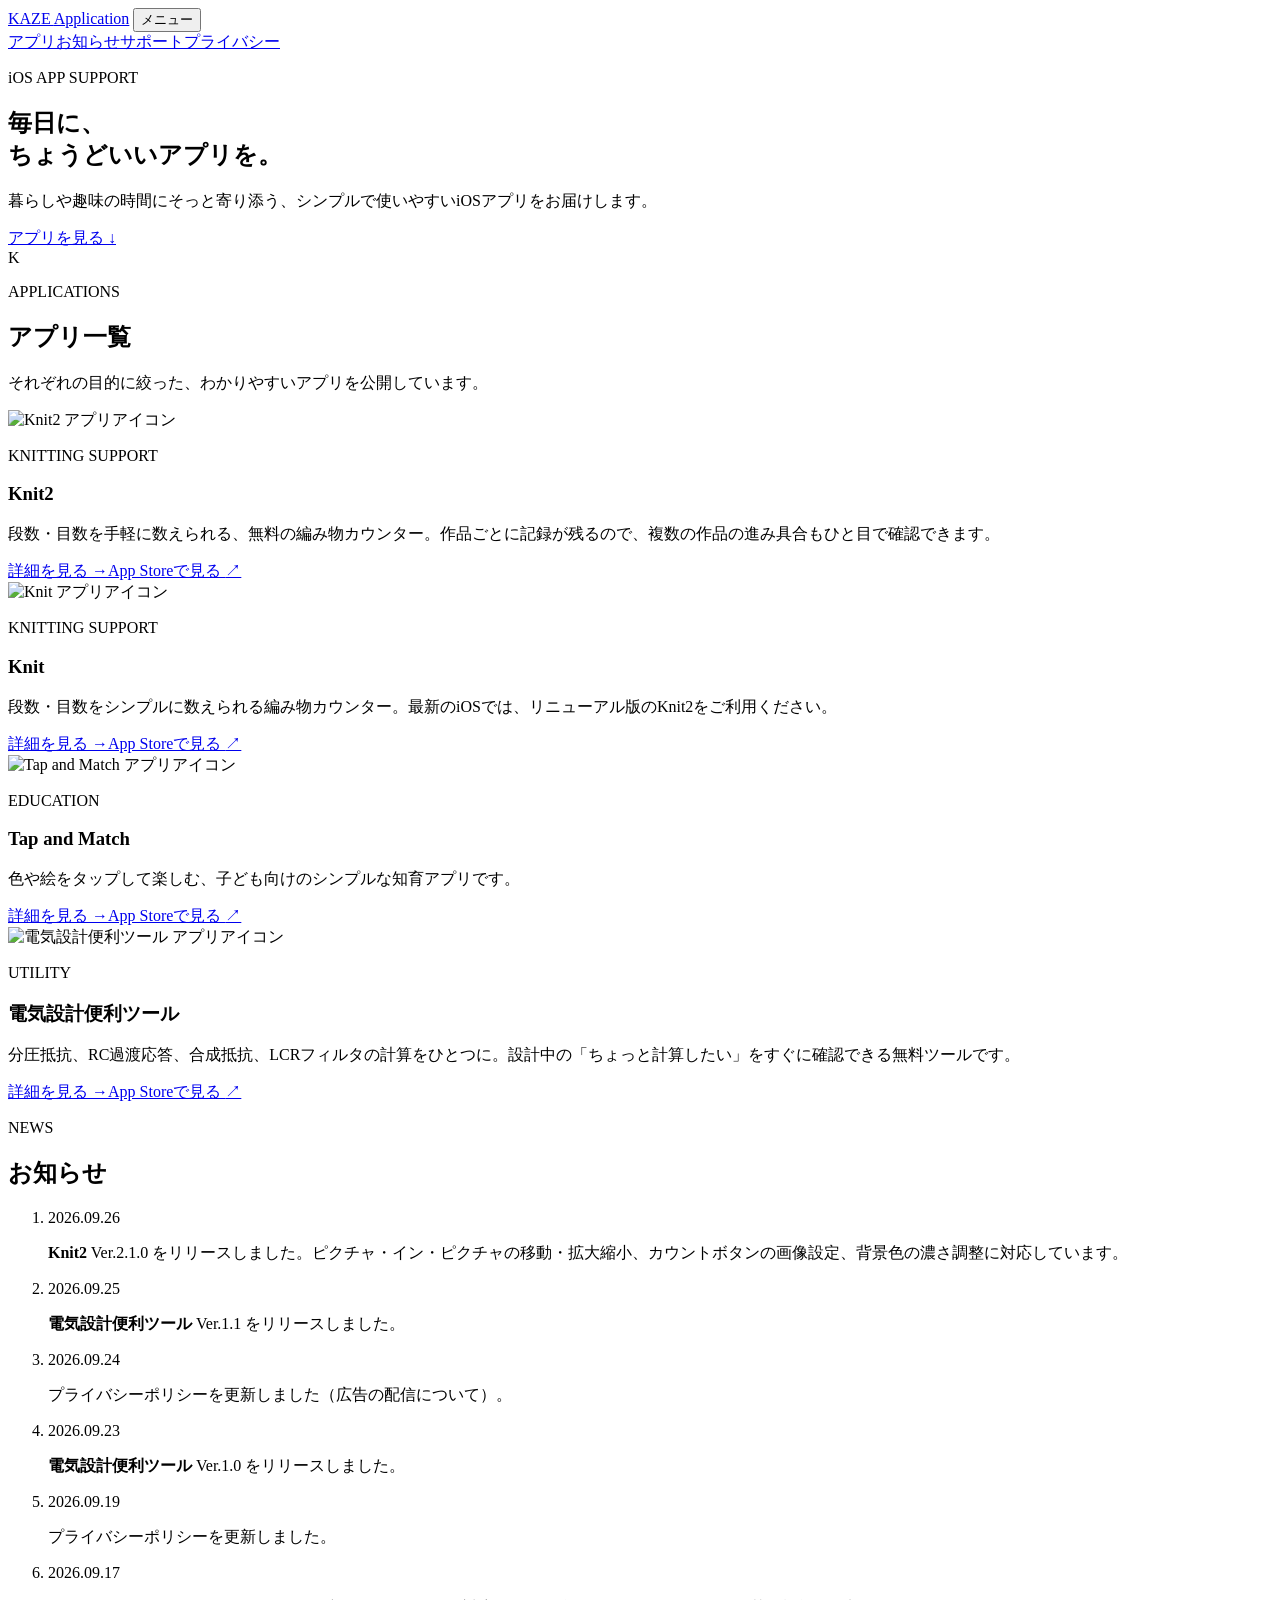
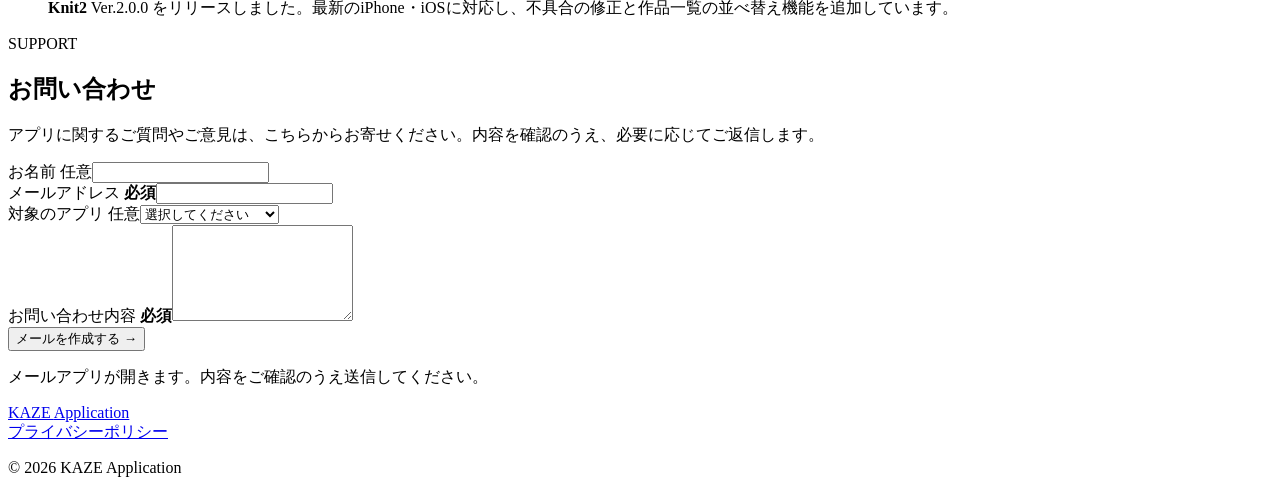
==== commit 7d276b18: "Publish Knit2 Ver.2.1.0 update: screenshots, features, history and news Co-Authored-By: Claude Sonne" ====
--- a/public/index.html
+++ b/public/index.html
@@ -25,7 +25,7 @@
         <article class="app-card"><img src="/assets/electrical-tools.png" alt="電気設計便利ツール アプリアイコン" width="512" height="512"><div class="app-content"><p class="app-type">UTILITY</p><h3>電気設計<span class="nb">便利ツール</span></h3><p>分圧抵抗、RC過渡応答、合成抵抗、LCRフィルタの計算をひとつに。設計中の「ちょっと計算したい」をすぐに確認できる無料ツールです。</p><div class="card-links"><a class="text-link" href="/apps/electrical-tools/">詳細を見る <span aria-hidden="true">→</span></a><a class="text-link" href="https://apps.apple.com/jp/app/id6813253796" target="_blank" rel="noopener noreferrer">App Storeで見る <span aria-hidden="true">↗</span></a></div></div></article>
       </div>
     </section>
-    <section id="updates" class="section updates-section"><div class="section-heading"><p class="eyebrow">NEWS</p><h2>お知らせ</h2></div><ol class="update-list"><li><time datetime="2026-09-25">2026.09.25</time><p><strong>電気設計便利ツール</strong> Ver.1.1 をリリースしました。</p></li><li><time datetime="2026-09-24">2026.09.24</time><p>プライバシーポリシーを更新しました（広告の配信について）。</p></li><li><time datetime="2026-09-23">2026.09.23</time><p><strong>電気設計便利ツール</strong> Ver.1.0 をリリースしました。</p></li><li><time datetime="2026-09-19">2026.09.19</time><p>プライバシーポリシーを更新しました。</p></li><li><time datetime="2026-09-17">2026.09.17</time><p><strong>Knit2</strong> Ver.2.0.0 をリリースしました。最新のiPhone・iOSに対応し、不具合の修正と作品一覧の並べ替え機能を追加しています。</p></li></ol></section>
+    <section id="updates" class="section updates-section"><div class="section-heading"><p class="eyebrow">NEWS</p><h2>お知らせ</h2></div><ol class="update-list"><li><time datetime="2026-09-26">2026.09.26</time><p><strong>Knit2</strong> Ver.2.1.0 をリリースしました。ピクチャ・イン・ピクチャの移動・拡大縮小、カウントボタンの画像設定、背景色の濃さ調整に対応しています。</p></li><li><time datetime="2026-09-25">2026.09.25</time><p><strong>電気設計便利ツール</strong> Ver.1.1 をリリースしました。</p></li><li><time datetime="2026-09-24">2026.09.24</time><p>プライバシーポリシーを更新しました（広告の配信について）。</p></li><li><time datetime="2026-09-23">2026.09.23</time><p><strong>電気設計便利ツール</strong> Ver.1.0 をリリースしました。</p></li><li><time datetime="2026-09-19">2026.09.19</time><p>プライバシーポリシーを更新しました。</p></li><li><time datetime="2026-09-17">2026.09.17</time><p><strong>Knit2</strong> Ver.2.0.0 をリリースしました。最新のiPhone・iOSに対応し、不具合の修正と作品一覧の並べ替え機能を追加しています。</p></li></ol></section>
     <section id="support" class="section support-section">
       <div class="support-copy"><p class="eyebrow">SUPPORT</p><h2>お問い合わせ</h2><p>アプリに関するご質問やご意見は、こちらからお寄せください。内容を確認のうえ、必要に応じてご返信します。</p></div>
       <form id="contact-form" class="contact-form"><div class="form-row"><label for="name">お名前 <span>任意</span></label><input id="name" name="name" type="text" autocomplete="name"></div><div class="form-row"><label for="email">メールアドレス <b>必須</b></label><input id="email" name="email" type="email" autocomplete="email" required></div><div class="form-row"><label for="app">対象のアプリ <span>任意</span></label><select id="app" name="app"><option value="">選択してください</option><option>Knit2</option><option>Knit</option><option>Tap and Match</option><option>電気設計便利ツール</option><option>その他</option></select></div><div class="form-row"><label for="message">お問い合わせ内容 <b>必須</b></label><textarea id="message" name="message" rows="6" required></textarea></div><button class="button primary" type="submit">メールを作成する <span aria-hidden="true">→</span></button><p class="form-note">メールアプリが開きます。内容をご確認のうえ送信してください。</p></form>
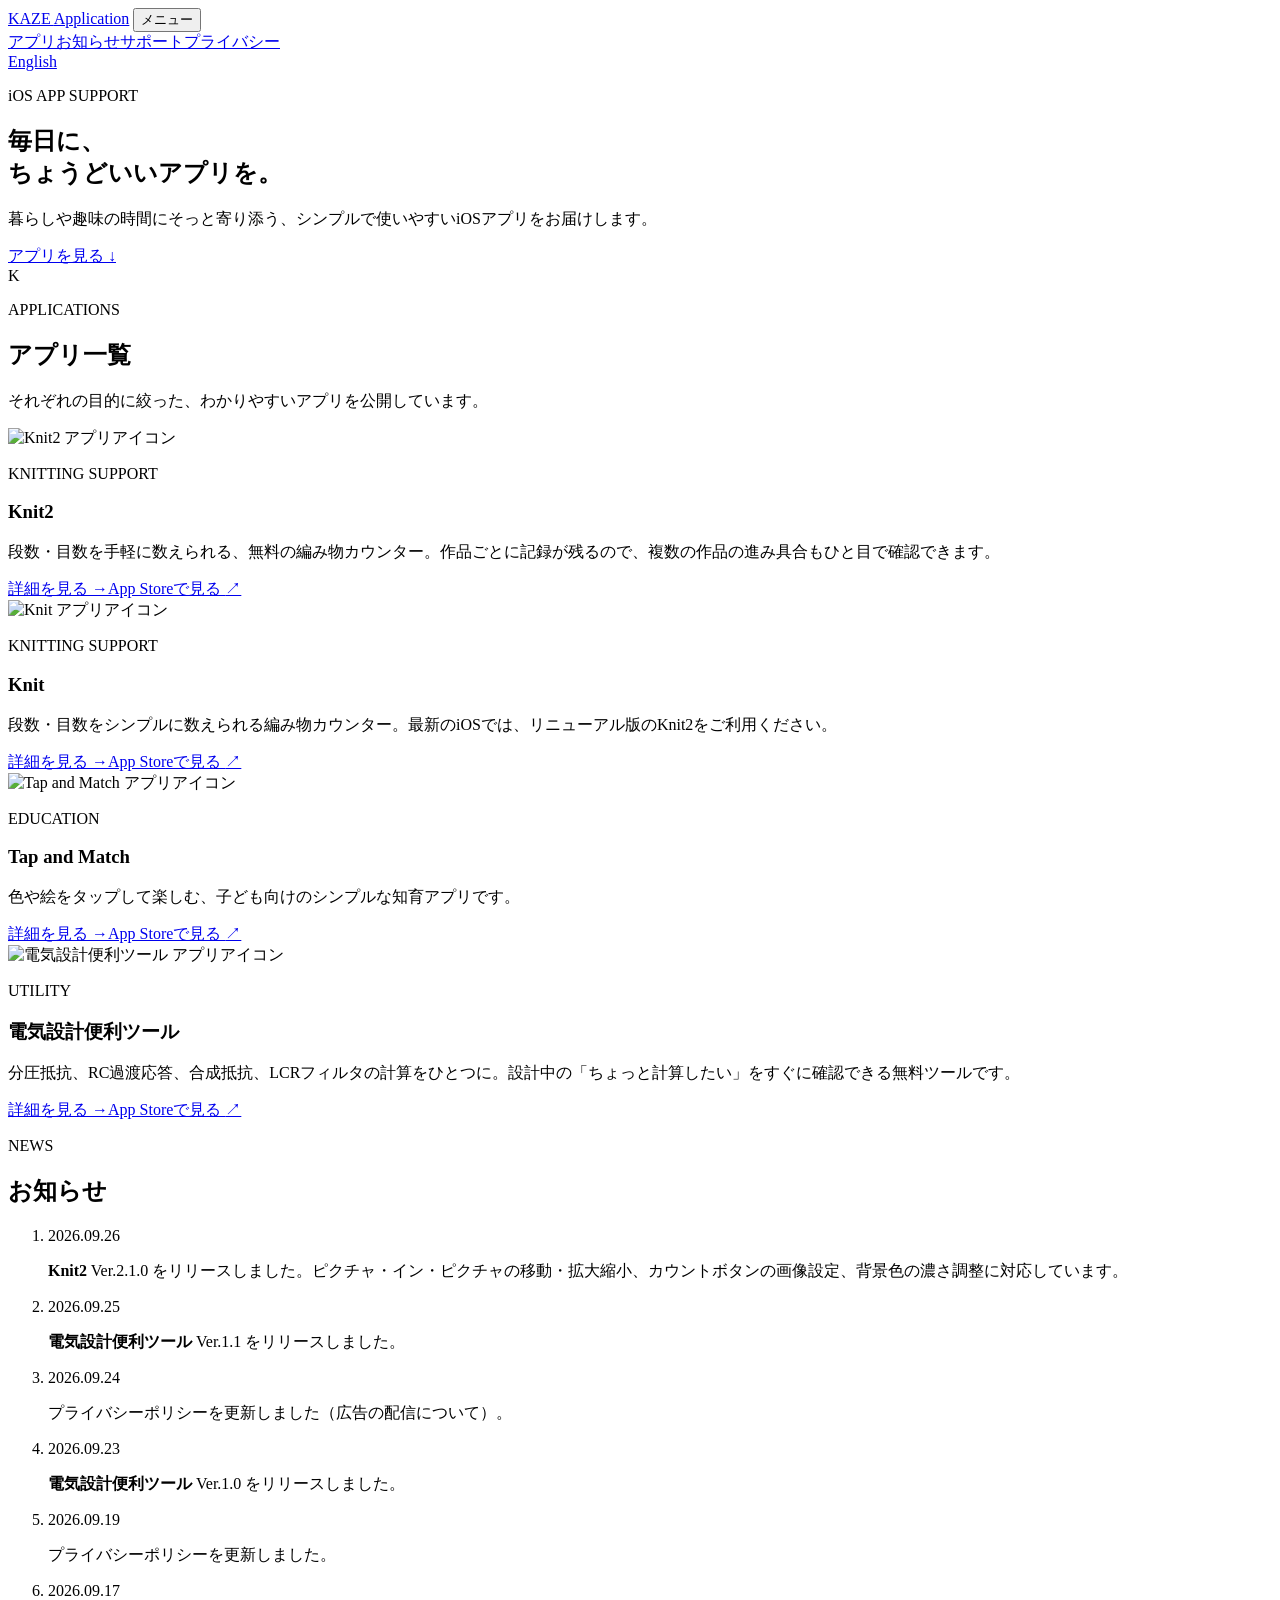
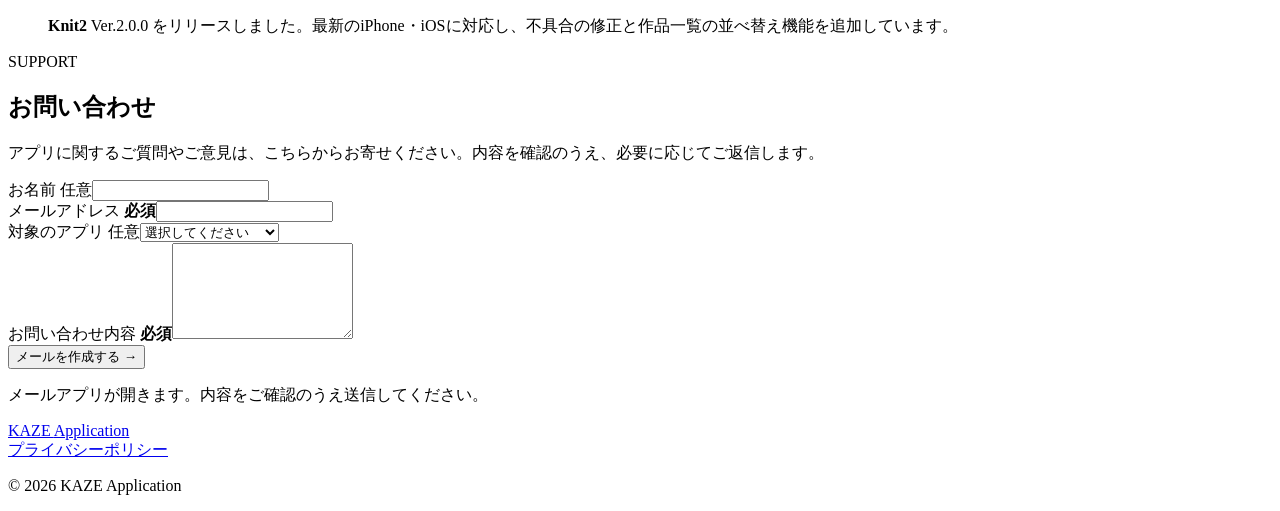
==== commit 038c0b78: "Add English site (/en/) and language switcher Co-Authored-By: Claude Sonnet 5 <noreply@anthropic.com" ====
--- a/public/index.html
+++ b/public/index.html
@@ -3,13 +3,15 @@
 <head>
   <meta charset="utf-8"><meta name="viewport" content="width=device-width, initial-scale=1">
   <meta name="description" content="KAZE Application のiOSアプリサポートサイトです。">
-  <meta property="og:title" content="KAZE Application | iOS App Support"><meta property="og:description" content="KAZE Application のiOSアプリサポートサイトです。"><meta property="og:type" content="website"><meta name="theme-color" content="#fbfbfa"><link rel="icon" href="/favicon.svg" type="image/svg+xml"><title>KAZE Application | iOS App Support</title><link rel="stylesheet" href="/assets/style.css">
+  <meta property="og:title" content="KAZE Application | iOS App Support"><meta property="og:description" content="KAZE Application のiOSアプリサポートサイトです。"><meta property="og:type" content="website"><meta name="theme-color" content="#fbfbfa"><link rel="alternate" hreflang="ja" href="https://kaze-application.kazeellegard.workers.dev/"><link rel="alternate" hreflang="en" href="https://kaze-application.kazeellegard.workers.dev/en/"><link rel="alternate" hreflang="x-default" href="https://kaze-application.kazeellegard.workers.dev/">
+  <link rel="icon" href="/favicon.svg" type="image/svg+xml"><title>KAZE Application | iOS App Support</title><link rel="stylesheet" href="/assets/style.css">
 </head>
 <body>
   <header class="site-header">
     <a class="brand" href="#top" aria-label="KAZE Application ホーム">KAZE <span>Application</span></a>
     <button class="menu-button" type="button" aria-expanded="false" aria-controls="site-nav">メニュー</button>
     <nav id="site-nav" class="site-nav" aria-label="メインメニュー"><a href="#apps">アプリ</a><a href="#updates">お知らせ</a><a href="#support">サポート</a><a href="/policy/">プライバシー</a></nav>
+    <a class="lang-switch" href="/en/" hreflang="en" lang="en" aria-label="Switch to English">English</a>
   </header>
   <main id="top">
     <section class="hero">
